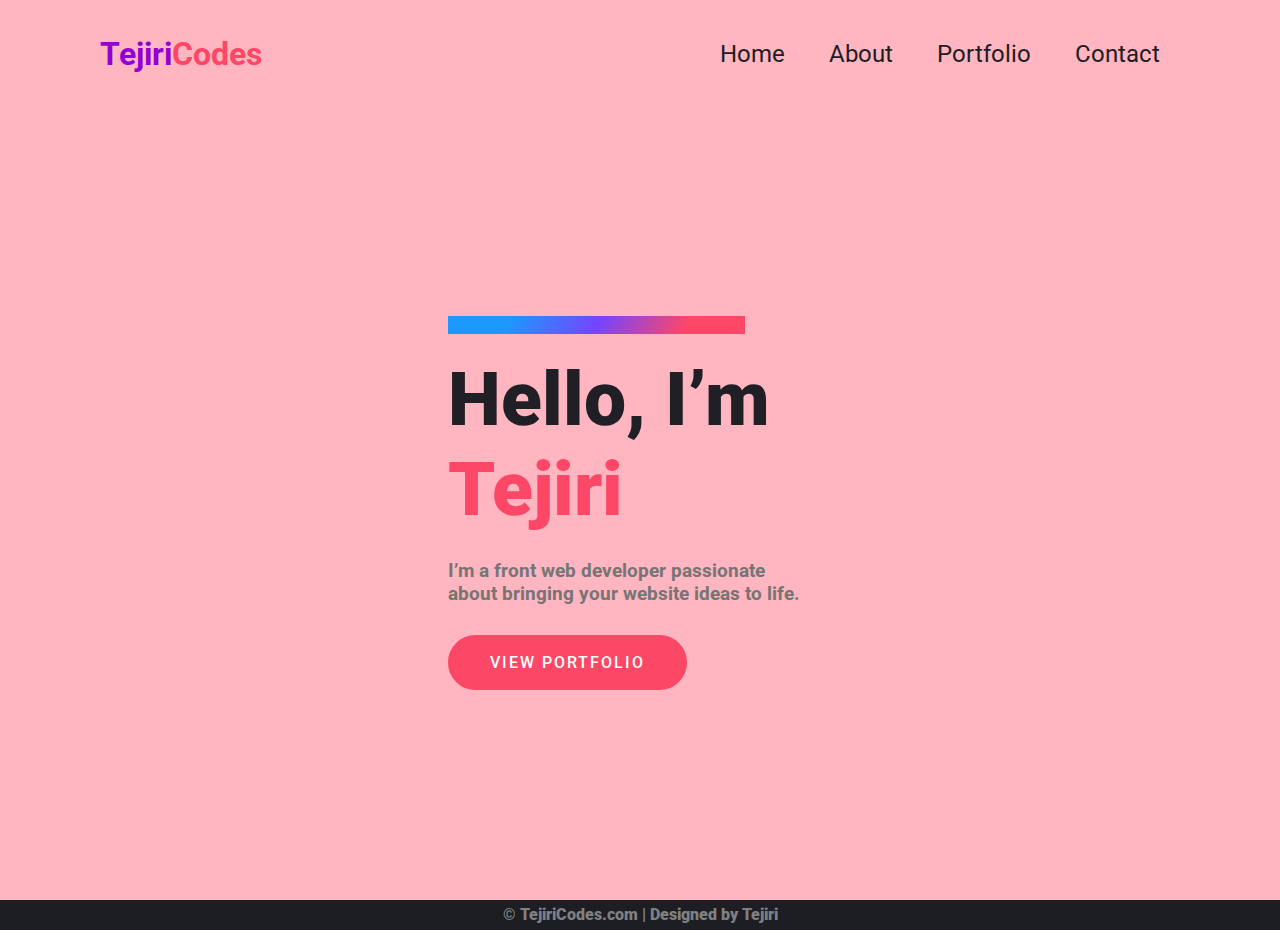
==== index.html @ 545fd2a3 "first commit" ====
<!DOCTYPE html>
<html lang="en">
<head>
    <meta charset="UTF-8">
    <title>TejiriCodes</title>
    <link rel="stylesheet" href="style.css">
</head>
<body>

    <div class="container">
        <nav>
            <h1 class="logo">Tejiri<span class="colorfill">Codes</span></h1>
            <ul>
                <li><a href="index.html">Home</a></li>
                <li><a href="about.html">About</a></li>
                <li><a href="portfolio.html">Portfolio</a></li>
                <li><a href="contact.html">Contact</a></li>
            </ul>
        </nav>

        <div class="content">
            <span class="title">Freelance Web Developer</span>
            <h1>Hello, I’m <span>Tejiri</span></h1>
            <p>I’m a front web developer passionate about bringing your website ideas to life.</p>
            <a href="#" class="btn">View Portfolio</a>
        </div>
    
    </div>
    <footer>
        <div class="copyright">
            &copy; TejiriCodes.com | Designed by Tejiri
            </div>  
    </footer>
</body>
</html>
---- style.css ----
@import url('https://fonts.googleapis.com/css2?family=Roboto&display=swap');
*{
    margin: 0;
    padding: 0;
    box-sizing: border-box;
    font-family: 'Roboto', sans-serif;
}
a{
    text-decoration: none;
}
.container{
    width: 100%;
    height: 100vh;
    background: lightpink;
    background-size: cover;
    
}
nav{
    display: flex;
    align-items: center;
    justify-content: space-between;
    padding: 30px 100px;
}
.logo{
    max-height: 100px;
    font-size: 2em;
    color: darkviolet ;

}
.colorfill{
    color: #fd4766;
}
nav ul li{
    list-style: none;
    display: inline-block;
    padding: 10px 20px;
    
}
nav ul li a{
    color: #1d1d24;
    position: relative;
    padding: 5px 0;
    font-size: 1.5em;
}
nav ul li a:hover{
    color: #fd4766;
}
nav ul li a:after{
    content: "";
    position: absolute;
    left: 0;
    width: 0;
    height: 3px;
    background: #fd4766;
    transition: .3s;
    bottom: 0;
}
nav ul li a:hover:after{
    width: 100%;
}
.btn{
    color: #fff;
    font-size: 16px;
    text-transform: uppercase;
    letter-spacing: 2px;
    padding: 16px 40px;
    border-radius: 500px;
    display: inline-block;
    font-weight: 500;
    transition: all .4s ease-in-out;
    background-size: 152% 100%;
    background: #fd4766;
    border: 2px solid #fd4766;
}
.btn:hover{
    background: transparent;
    border-color: #fd4766;
    color: #fd4766;
}
.content{
    position: absolute;
    top: 35%;
    left: 35%;
}
.content .title{
    color: #1f1f25;
    font-size: 15px;
    text-transform: uppercase;
    letter-spacing: 4px;
    display: inline-block;
    margin-bottom: 20px;
    background: linear-gradient(120deg, #1c99fe 20.69%, #7644ff 50.19%,#fd4766 79.69%);
    /* -webkit-background-clip: text;*/
    -webkit-text-fill-color: transparent;
}
.content h1{
    color: #1f1f25;
    font-size: 75px;
    font-weight: 900;
    line-height: 90px;
    text-transform: inherit;
    width: 70%;
}
.content h1 span{
    color: #fd4766;
}
.content p{
    width: 55%;
    color: #757575;
    margin-top: 25px;
    margin-bottom: 30px;
    font-size: 1.2em;
    font-weight: 700;
}
.copyright{
    background-color: #1d1d24;
    color: gray;
    text-align: center;
    height: 30px;
    width:100%;
    padding-top: 5px;
    font-weight: 1000;
}
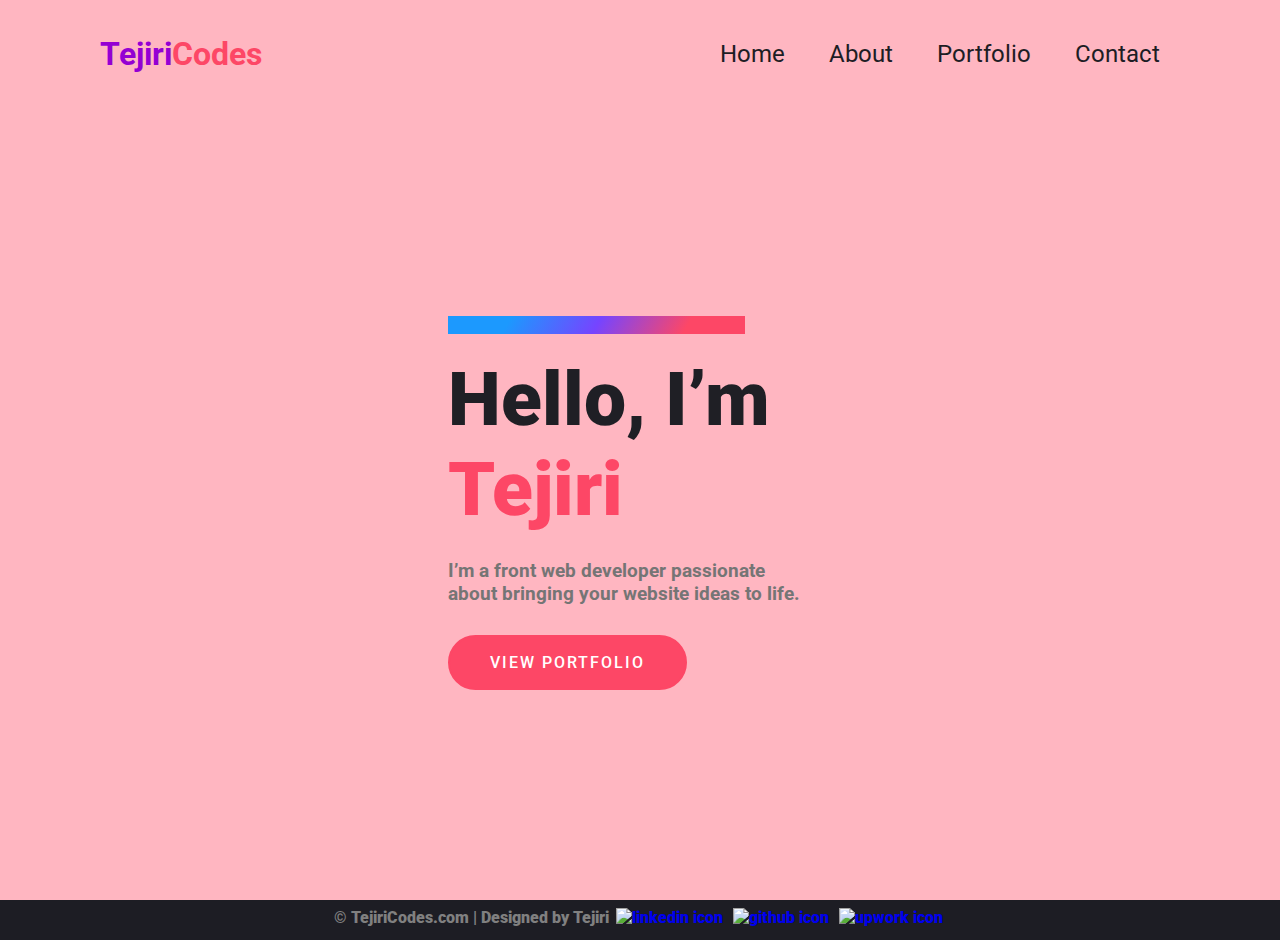
==== commit 432a1220: "second commit" ====
--- a/index.html
+++ b/index.html
@@ -22,13 +22,16 @@
             <span class="title">Freelance Web Developer</span>
             <h1>Hello, I’m <span>Tejiri</span></h1>
             <p>I’m a front web developer passionate about bringing your website ideas to life.</p>
-            <a href="#" class="btn">View Portfolio</a>
+            <a href="portfolio.html" class="btn">View Portfolio</a>
         </div>
     
     </div>
     <footer>
         <div class="copyright">
             &copy; TejiriCodes.com | Designed by Tejiri
+            <div class="socials"><a href="http://linkedin.com/in/oghenetejiri-umweni-ab6763215"><img src="linkedin_icon.png" alt="linkedin icon"></a></div>
+            <div class="socials"><a href="https://github.com/umwenioghenetejiri"><img src="github icon.png" alt="github icon"></a></div>
+            <div class="socials"><a href="https://www.upwork.com/freelancers/~01d999e75402c14547"><img src="upwork_icon.png" alt="upwork icon"></a></div>
             </div>  
     </footer>
 </body>
--- a/style.css
+++ b/style.css
@@ -116,8 +116,12 @@
     background-color: #1d1d24;
     color: gray;
     text-align: center;
-    height: 30px;
+    height: 40px;
     width:100%;
     padding-top: 5px;
     font-weight: 1000;
+}
+.socials{
+    display: inline-block;
+    padding: 3px;
 }